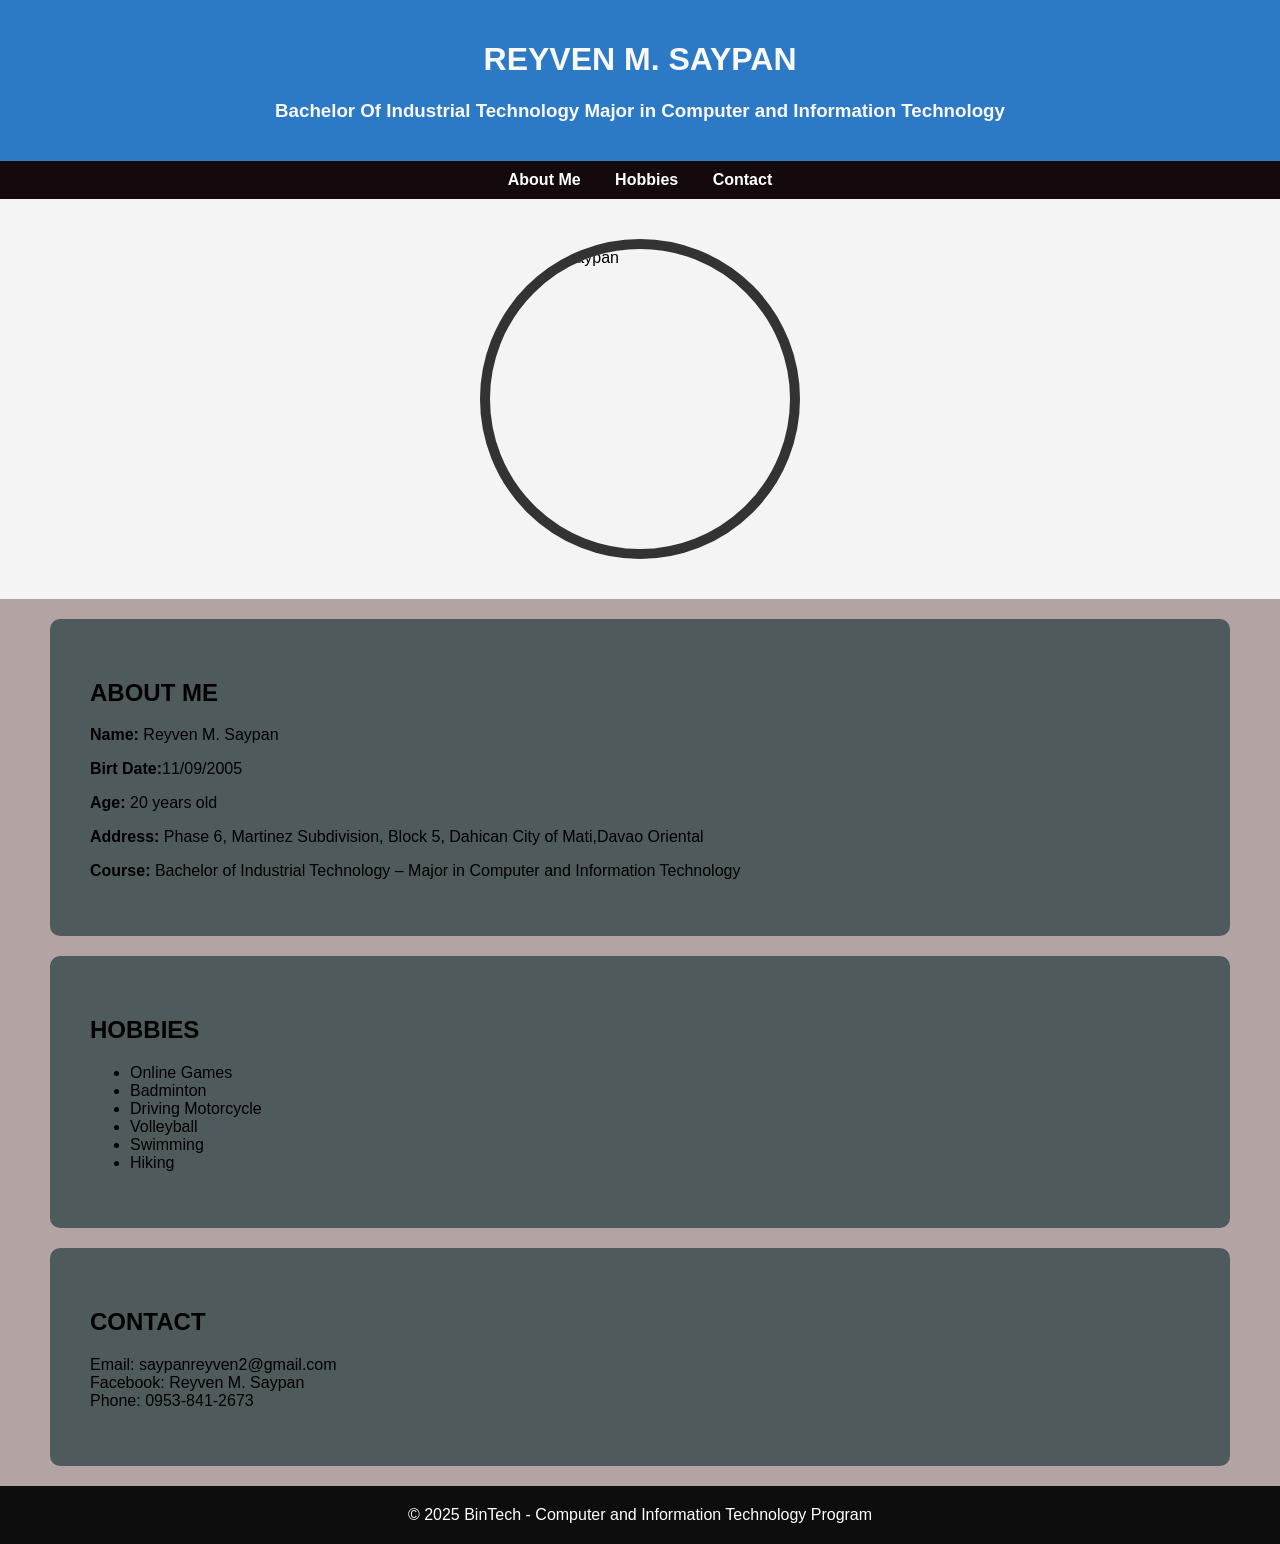
==== index.html @ d01f58cd "Add files via upload" ====
<!DOCTYPE html>
<html lang="en">
<head>
    <meta charset="UTF-8">
    <meta name="viewport" content="width=device-width, initial-scale=1.0">
    <title>saypan website</title>
<style>

 body {

 font-family: Arial, sans-serif; /* Sets the default font for the whole page */

 margin: 0; /* Removes default browser margin */

 background: #b3a3a3; /* Sets light gray background color */

 }

 header {

 background: #0a70cfca; /* Sets dark blue background for header */

 color: rgb(248, 248, 248); /* Sets header text color to white */

 padding: 20px; /* Adds space inside the header */

 text-align: center; /* Centers the header text */

 }

 nav {

 background: #14090d; /* Sets medium blue background for navigation bar */

 padding: 10px; /* Adds inner spacing for nav bar */

 text-align: center; /* Centers the nav links */

 }

 nav a {

 color: white; /* Sets link text color to white */

 margin: 0 15px; /* Adds horizontal spacing between menu items */

 text-decoration: none; /* Removes underline from links */

 font-weight: bold; /* Makes navigation text bold */

 }
 

 .hero{
  height: 400px;
  display: flex;
  justify-content: center;
  align-items: center;
  background: #f4f4f4;
}

.hero img{
  width: 300px;
  height: 300px;
  border-radius: 50%;
  object-fit: cover;
  border: 10px solid #000000ca;
}

 
 section {

 padding: 40px; /* Adds inner spacing inside sections */

 max-width: 1100px; /* Limits section width for better layout */

 margin: auto; /* Centers section in the page */

 background: rgb(79, 90, 92); /* Sets white background for content */

 margin-top: 20px; /* Adds space above each section */

 border-radius: 10px; /* Rounds the section corners */

 }

 h2 {

 color: #000000; /* Sets heading color to dark blue */

 }

 .footer {

 text-align: center; /* Centers footer text */

 padding: 20px; /* Adds padding inside footer */

 background: #0d0d0e; /* Sets footer background color */

 color: white; /* Sets footer text color */

 margin-top: 20px; /* Adds spacing above footer */

 }

</style>


</head>
<body>
    <header>

 <h1>REYVEN M. SAYPAN</h1>

 <h3>Bachelor Of Industrial Technology Major in Computer and Information Technology</h3>

 </header>

<nav>
  <a href="#about">About Me</a>
  <a href="#hobbies">Hobbies</a>
  <a href="#contact">Contact</a>
</nav>

<div class="hero">
  <img src="images/reyvensaypan.jpg" alt="Reyven Saypan">
</div>

<!-- ABOUT SECTION -->
<section id="about">
  <h2>ABOUT ME</h2>
  <p><strong>Name:</strong> Reyven M. Saypan</p>
  <p><strong>Birt Date:</strong>11/09/2005</p>
  <p><strong>Age:</strong> 20 years old</p>
  <p><strong>Address:</strong> Phase 6, Martinez Subdivision, Block 5, Dahican City of Mati,Davao Oriental</p>
  <p><strong>Course:</strong> Bachelor of Industrial Technology – Major in Computer and Information Technology</p>
</section>

<!-- HOBBIES SECTION -->
<section id="hobbies">
  <h2>HOBBIES</h2>
  <ul>
    <li>Online Games</li>
    <li>Badminton</li>
    <li>Driving Motorcycle</li>
    <li>Volleyball</li>
    <li>Swimming</li>
    <li>Hiking</li>
  </ul>
</section>

<!-- CONTACT SECTION -->
<section id="contact">
  <h2>CONTACT</h2>
  <p>
    Email: saypanreyven2@gmail.com <br>
    Facebook: Reyven M. Saypan <br>
    Phone: 0953-841-2673
  </p>
</section>


 


 <div class="footer">

 © 2025 BinTech - Computer and Information Technology Program

 </div>

</body>
</html>
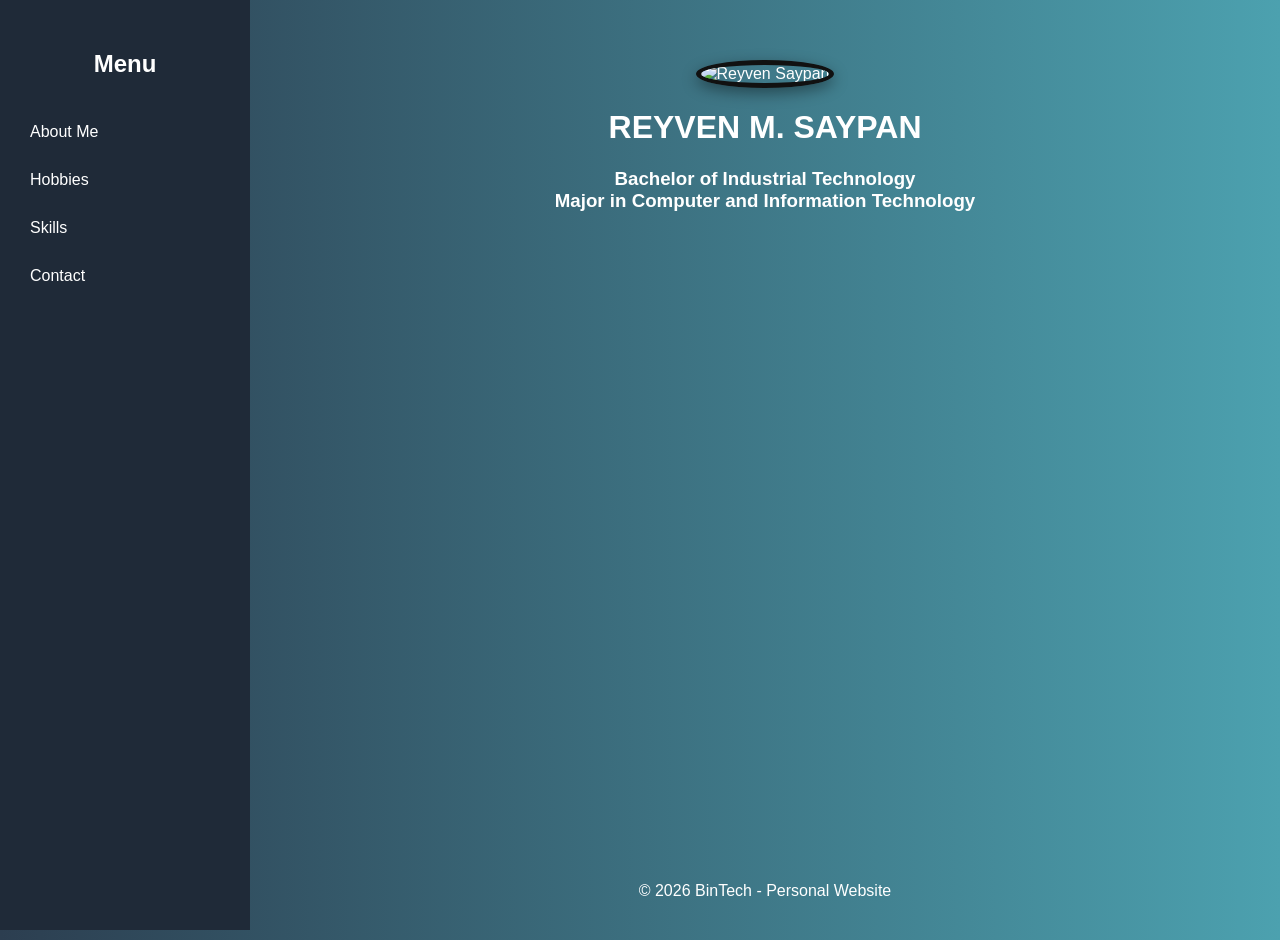
==== commit f71cc45a: "Add files via upload" ====
--- a/index.html
+++ b/index.html
@@ -1,174 +1,228 @@
 <!DOCTYPE html>
 <html lang="en">
 <head>
-    <meta charset="UTF-8">
-    <meta name="viewport" content="width=device-width, initial-scale=1.0">
-    <title>saypan website</title>
+<meta charset="UTF-8">
+<meta name="viewport" content="width=device-width, initial-scale=1.0">
+<title>Saypan Website</title>
+
 <style>
 
- body {
-
- font-family: Arial, sans-serif; /* Sets the default font for the whole page */
-
- margin: 0; /* Removes default browser margin */
-
- background: #b3a3a3; /* Sets light gray background color */
-
- }
-
- header {
-
- background: #0a70cfca; /* Sets dark blue background for header */
-
- color: rgb(248, 248, 248); /* Sets header text color to white */
-
- padding: 20px; /* Adds space inside the header */
-
- text-align: center; /* Centers the header text */
-
- }
-
- nav {
-
- background: #14090d; /* Sets medium blue background for navigation bar */
-
- padding: 10px; /* Adds inner spacing for nav bar */
-
- text-align: center; /* Centers the nav links */
-
- }
-
- nav a {
-
- color: white; /* Sets link text color to white */
-
- margin: 0 15px; /* Adds horizontal spacing between menu items */
-
- text-decoration: none; /* Removes underline from links */
-
- font-weight: bold; /* Makes navigation text bold */
-
- }
- 
-
- .hero{
-  height: 400px;
-  display: flex;
-  justify-content: center;
-  align-items: center;
-  background: #f4f4f4;
-}
-
-.hero img{
-  width: 300px;
-  height: 300px;
-  border-radius: 50%;
-  object-fit: cover;
-  border: 10px solid #000000ca;
-}
-
- 
- section {
-
- padding: 40px; /* Adds inner spacing inside sections */
-
- max-width: 1100px; /* Limits section width for better layout */
-
- margin: auto; /* Centers section in the page */
-
- background: rgb(79, 90, 92); /* Sets white background for content */
-
- margin-top: 20px; /* Adds space above each section */
-
- border-radius: 10px; /* Rounds the section corners */
-
- }
-
- h2 {
-
- color: #000000; /* Sets heading color to dark blue */
-
- }
-
- .footer {
-
- text-align: center; /* Centers footer text */
-
- padding: 20px; /* Adds padding inside footer */
-
- background: #0d0d0e; /* Sets footer background color */
-
- color: white; /* Sets footer text color */
-
- margin-top: 20px; /* Adds spacing above footer */
-
- }
+/* ===== GLOBAL ===== */
+body {
+    margin: 0;
+    font-family: Arial, sans-serif;
+    background: linear-gradient(to right, #2c3e50, #4ca1af);
+    display: flex;
+    min-height: 100vh;
+}
+
+/* ===== SIDEBAR ===== */
+.sidebar {
+    width: 250px;
+    background: #1f2a38;
+    height: 100vh;
+    padding-top: 30px;
+    position: fixed;
+    left: 0;
+    top: 0;
+    transition: 0.4s;
+}
+
+.sidebar h2 {
+    color: white;
+    text-align: center;
+    margin-bottom: 30px;
+}
+
+.sidebar button {
+    display: block;
+    width: 100%;
+    padding: 15px;
+    background: none;
+    border: none;
+    color: white;
+    text-align: left;
+    padding-left: 30px;
+    font-size: 16px;
+    cursor: pointer;
+    transition: 0.3s;
+}
+
+.sidebar button:hover {
+    background: #4ca1af;
+    padding-left: 40px;
+}
+
+/* ===== MAIN CONTENT ===== */
+.main {
+    margin-left: 250px;
+    padding: 20px;
+    width: 100%;
+    display: flex;
+    flex-direction: column;
+    min-height: 100vh;
+}
+
+
+/* ===== HEADER ===== */
+header {
+    text-align: center;
+    padding: 40px 20px;
+    color: white;
+}
+
+.profile-pic {
+    width: 180px;
+    height: 180px;
+    border-radius: 50%;
+    object-fit: cover;
+    border: 5px solid #111;
+    box-shadow: 0 5px 15px rgba(0,0,0,0.4);
+    animation: fadeIn 1s ease-in-out;
+}
+
+/* ===== SECTIONS ===== */
+section {
+    display: none;
+    background: white;
+    padding: 30px;
+    margin: 20px auto;
+    border-radius: 12px;
+    max-width: 900px;
+    box-shadow: 0 5px 15px rgba(0,0,0,0.3);
+    animation: fadeIn 0.5s ease-in-out;
+}
+
+h2 {
+    text-align: center;
+    color: #1f2a38;
+}
+
+/* ===== FOOTER ===== */
+.footer {
+    text-align: center;
+    padding: 20px;
+    color: white;
+    margin-top: auto;
+}
+
+/* ===== ANIMATION ===== */
+@keyframes fadeIn {
+    from {opacity: 0; transform: translateY(10px);}
+    to {opacity: 1; transform: translateY(0);}
+}
+
+/* ===== RESPONSIVE ===== */
+@media (max-width: 768px) {
+    body {
+        flex-direction: column;
+    }
+
+    .sidebar {
+        position: relative;
+        width: 100%;
+        height: auto;
+        display: flex;
+        justify-content: space-around;
+    }
+
+    .sidebar button {
+        text-align: center;
+        padding-left: 0;
+    }
+
+    .main {
+        margin-left: 0;
+    }
+}
 
 </style>
-
-
 </head>
+
 <body>
-    <header>
-
- <h1>REYVEN M. SAYPAN</h1>
-
- <h3>Bachelor Of Industrial Technology Major in Computer and Information Technology</h3>
-
- </header>
-
-<nav>
-  <a href="#about">About Me</a>
-  <a href="#hobbies">Hobbies</a>
-  <a href="#contact">Contact</a>
-</nav>
-
-<div class="hero">
-  <img src="images/reyvensaypan.jpg" alt="Reyven Saypan">
+
+<!-- SIDEBAR -->
+<div class="sidebar">
+    <h2>Menu</h2>
+    <button onclick="showSection('about')">About Me</button>
+    <button onclick="showSection('hobbies')">Hobbies</button>
+    <button onclick="showSection('skills')">Skills</button>
+    <button onclick="showSection('contact')">Contact</button>
 </div>
 
-<!-- ABOUT SECTION -->
+<!-- MAIN CONTENT -->
+<div class="main">
+
+<header>
+    <img src="images/saypan.jfif" alt="Reyven Saypan" class="profile-pic">
+    <h1>REYVEN M. SAYPAN</h1>
+    <h3>Bachelor of Industrial Technology<br>
+    Major in Computer and Information Technology</h3>
+</header>
+
+<!-- ABOUT -->
 <section id="about">
-  <h2>ABOUT ME</h2>
-  <p><strong>Name:</strong> Reyven M. Saypan</p>
-  <p><strong>Birt Date:</strong>11/09/2005</p>
-  <p><strong>Age:</strong> 20 years old</p>
-  <p><strong>Address:</strong> Phase 6, Martinez Subdivision, Block 5, Dahican City of Mati,Davao Oriental</p>
-  <p><strong>Course:</strong> Bachelor of Industrial Technology – Major in Computer and Information Technology</p>
-</section>
-
-<!-- HOBBIES SECTION -->
+    <h2>About Me</h2>
+    <p><strong>Name:</strong> Reyven M. Saypan</p>
+    <p><strong>Birth Date:</strong> November 9, 2005</p>
+    <p><strong>Age:</strong> 20 years old</p>
+    <p><strong>Address:</strong> Phase 6, Martinez Subdivision, Block 5, Dahican, City of Mati, Davao Oriental</p>
+    <p><strong>Course:</strong> Bachelor of Industrial Technology – Major in Computer and Information Technology</p>
+</section>
+
+<!-- HOBBIES -->
 <section id="hobbies">
-  <h2>HOBBIES</h2>
-  <ul>
-    <li>Online Games</li>
-    <li>Badminton</li>
-    <li>Driving Motorcycle</li>
-    <li>Volleyball</li>
-    <li>Swimming</li>
-    <li>Hiking</li>
-  </ul>
-</section>
-
-<!-- CONTACT SECTION -->
+    <h2>Hobbies</h2>
+    <ul>
+        <li>Online Games</li>
+        <li>Badminton</li>
+        <li>Driving Motorcycle</li>
+        <li>Volleyball</li>
+        <li>Swimming</li>
+        <li>Hiking</li>
+    </ul>
+</section>
+
+<!-- SKILLS -->
+<section id="skills">
+    <h2>Skills</h2>
+    <ul>
+        <li>Teamwork</li>
+        <li>Time Management</li>
+        <li>Problem Solving</li>
+    </ul>
+</section>
+
+<!-- CONTACT -->
 <section id="contact">
-  <h2>CONTACT</h2>
-  <p>
-    Email: saypanreyven2@gmail.com <br>
-    Facebook: Reyven M. Saypan <br>
-    Phone: 0953-841-2673
-  </p>
-</section>
-
-
- 
-
-
- <div class="footer">
-
- © 2025 BinTech - Computer and Information Technology Program
-
- </div>
+    <h2>Contact</h2>
+    <p>
+        Email: saypanreyven2@gmail.com <br>
+        Facebook: 
+        <a href="https://www.facebook.com/reyven.m.saypan" target="_blank">
+        Reyven M. Saypan</a><br>
+        Phone: 0953-841-2673
+    </p>
+</section>
+
+<div class="footer">
+    © 2026 BinTech - Personal Website
+</div>
+
+</div>
+
+<!-- JAVASCRIPT -->
+<script>
+function showSection(sectionId) {
+    var sections = document.querySelectorAll("section");
+
+    sections.forEach(function(section) {
+        section.style.display = "none";
+    });
+
+    document.getElementById(sectionId).style.display = "block";
+}
+</script>
 
 </body>
-</html>+</html>
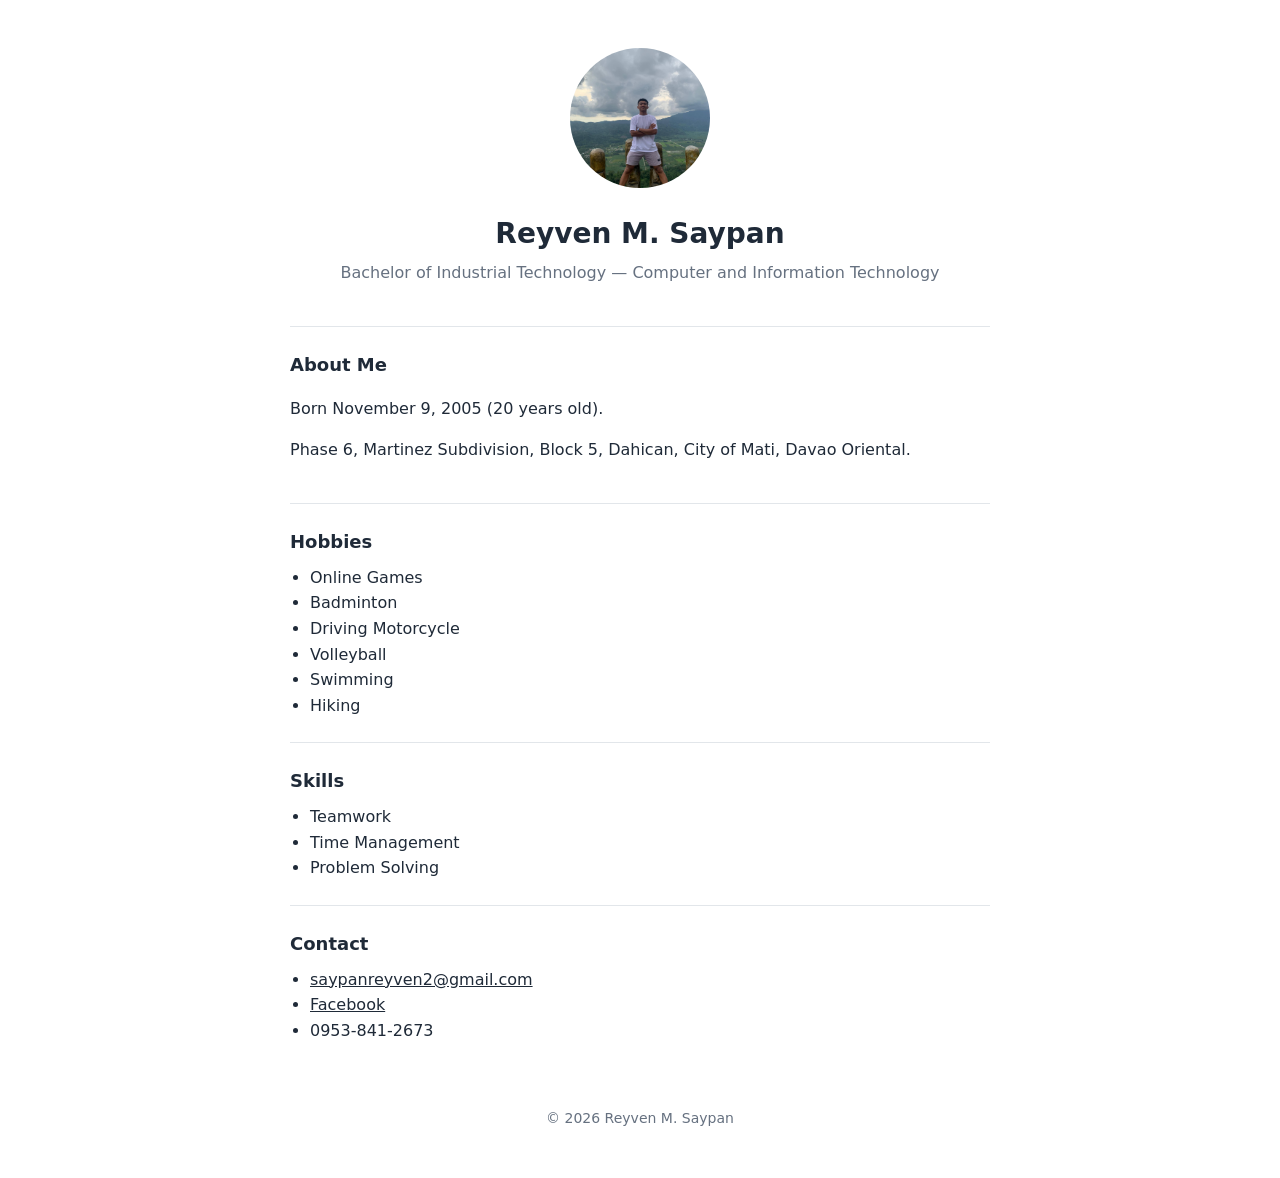
==== commit c743a6bd: "Simplify site design to minimal single-page layout Co-Authored-By: Devin AI <158243242+devin-ai-inte" ====
--- a/index.html
+++ b/index.html
@@ -3,226 +3,56 @@
 <head>
 <meta charset="UTF-8">
 <meta name="viewport" content="width=device-width, initial-scale=1.0">
-<title>Saypan Website</title>
-
-<style>
-
-/* ===== GLOBAL ===== */
-body {
-    margin: 0;
-    font-family: Arial, sans-serif;
-    background: linear-gradient(to right, #2c3e50, #4ca1af);
-    display: flex;
-    min-height: 100vh;
-}
-
-/* ===== SIDEBAR ===== */
-.sidebar {
-    width: 250px;
-    background: #1f2a38;
-    height: 100vh;
-    padding-top: 30px;
-    position: fixed;
-    left: 0;
-    top: 0;
-    transition: 0.4s;
-}
-
-.sidebar h2 {
-    color: white;
-    text-align: center;
-    margin-bottom: 30px;
-}
-
-.sidebar button {
-    display: block;
-    width: 100%;
-    padding: 15px;
-    background: none;
-    border: none;
-    color: white;
-    text-align: left;
-    padding-left: 30px;
-    font-size: 16px;
-    cursor: pointer;
-    transition: 0.3s;
-}
-
-.sidebar button:hover {
-    background: #4ca1af;
-    padding-left: 40px;
-}
-
-/* ===== MAIN CONTENT ===== */
-.main {
-    margin-left: 250px;
-    padding: 20px;
-    width: 100%;
-    display: flex;
-    flex-direction: column;
-    min-height: 100vh;
-}
-
-
-/* ===== HEADER ===== */
-header {
-    text-align: center;
-    padding: 40px 20px;
-    color: white;
-}
-
-.profile-pic {
-    width: 180px;
-    height: 180px;
-    border-radius: 50%;
-    object-fit: cover;
-    border: 5px solid #111;
-    box-shadow: 0 5px 15px rgba(0,0,0,0.4);
-    animation: fadeIn 1s ease-in-out;
-}
-
-/* ===== SECTIONS ===== */
-section {
-    display: none;
-    background: white;
-    padding: 30px;
-    margin: 20px auto;
-    border-radius: 12px;
-    max-width: 900px;
-    box-shadow: 0 5px 15px rgba(0,0,0,0.3);
-    animation: fadeIn 0.5s ease-in-out;
-}
-
-h2 {
-    text-align: center;
-    color: #1f2a38;
-}
-
-/* ===== FOOTER ===== */
-.footer {
-    text-align: center;
-    padding: 20px;
-    color: white;
-    margin-top: auto;
-}
-
-/* ===== ANIMATION ===== */
-@keyframes fadeIn {
-    from {opacity: 0; transform: translateY(10px);}
-    to {opacity: 1; transform: translateY(0);}
-}
-
-/* ===== RESPONSIVE ===== */
-@media (max-width: 768px) {
-    body {
-        flex-direction: column;
-    }
-
-    .sidebar {
-        position: relative;
-        width: 100%;
-        height: auto;
-        display: flex;
-        justify-content: space-around;
-    }
-
-    .sidebar button {
-        text-align: center;
-        padding-left: 0;
-    }
-
-    .main {
-        margin-left: 0;
-    }
-}
-
-</style>
+<title>Reyven M. Saypan</title>
+<link rel="stylesheet" href="style.css">
 </head>
-
 <body>
 
-<!-- SIDEBAR -->
-<div class="sidebar">
-    <h2>Menu</h2>
-    <button onclick="showSection('about')">About Me</button>
-    <button onclick="showSection('hobbies')">Hobbies</button>
-    <button onclick="showSection('skills')">Skills</button>
-    <button onclick="showSection('contact')">Contact</button>
-</div>
-
-<!-- MAIN CONTENT -->
-<div class="main">
-
 <header>
-    <img src="images/saypan.jfif" alt="Reyven Saypan" class="profile-pic">
-    <h1>REYVEN M. SAYPAN</h1>
-    <h3>Bachelor of Industrial Technology<br>
-    Major in Computer and Information Technology</h3>
+    <img src="reyvensaypan.jpg" alt="Reyven M. Saypan" class="photo">
+    <h1>Reyven M. Saypan</h1>
+    <p>Bachelor of Industrial Technology — Computer and Information Technology</p>
 </header>
 
-<!-- ABOUT -->
-<section id="about">
-    <h2>About Me</h2>
-    <p><strong>Name:</strong> Reyven M. Saypan</p>
-    <p><strong>Birth Date:</strong> November 9, 2005</p>
-    <p><strong>Age:</strong> 20 years old</p>
-    <p><strong>Address:</strong> Phase 6, Martinez Subdivision, Block 5, Dahican, City of Mati, Davao Oriental</p>
-    <p><strong>Course:</strong> Bachelor of Industrial Technology – Major in Computer and Information Technology</p>
-</section>
+<main>
+    <section>
+        <h2>About Me</h2>
+        <p>Born November 9, 2005 (20 years old).</p>
+        <p>Phase 6, Martinez Subdivision, Block 5, Dahican, City of Mati, Davao Oriental.</p>
+    </section>
 
-<!-- HOBBIES -->
-<section id="hobbies">
-    <h2>Hobbies</h2>
-    <ul>
-        <li>Online Games</li>
-        <li>Badminton</li>
-        <li>Driving Motorcycle</li>
-        <li>Volleyball</li>
-        <li>Swimming</li>
-        <li>Hiking</li>
-    </ul>
-</section>
+    <section>
+        <h2>Hobbies</h2>
+        <ul>
+            <li>Online Games</li>
+            <li>Badminton</li>
+            <li>Driving Motorcycle</li>
+            <li>Volleyball</li>
+            <li>Swimming</li>
+            <li>Hiking</li>
+        </ul>
+    </section>
 
-<!-- SKILLS -->
-<section id="skills">
-    <h2>Skills</h2>
-    <ul>
-        <li>Teamwork</li>
-        <li>Time Management</li>
-        <li>Problem Solving</li>
-    </ul>
-</section>
+    <section>
+        <h2>Skills</h2>
+        <ul>
+            <li>Teamwork</li>
+            <li>Time Management</li>
+            <li>Problem Solving</li>
+        </ul>
+    </section>
 
-<!-- CONTACT -->
-<section id="contact">
-    <h2>Contact</h2>
-    <p>
-        Email: saypanreyven2@gmail.com <br>
-        Facebook: 
-        <a href="https://www.facebook.com/reyven.m.saypan" target="_blank">
-        Reyven M. Saypan</a><br>
-        Phone: 0953-841-2673
-    </p>
-</section>
+    <section>
+        <h2>Contact</h2>
+        <ul>
+            <li><a href="mailto:saypanreyven2@gmail.com">saypanreyven2@gmail.com</a></li>
+            <li><a href="https://www.facebook.com/reyven.m.saypan">Facebook</a></li>
+            <li>0953-841-2673</li>
+        </ul>
+    </section>
+</main>
 
-<div class="footer">
-    © 2026 BinTech - Personal Website
-</div>
-
-</div>
-
-<!-- JAVASCRIPT -->
-<script>
-function showSection(sectionId) {
-    var sections = document.querySelectorAll("section");
-
-    sections.forEach(function(section) {
-        section.style.display = "none";
-    });
-
-    document.getElementById(sectionId).style.display = "block";
-}
-</script>
+<footer>© 2026 Reyven M. Saypan</footer>
 
 </body>
 </html>
--- a/style.css
+++ b/style.css
@@ -0,0 +1,63 @@
+:root {
+    --text: #1f2a38;
+    --muted: #667180;
+    --line: #e2e6ea;
+}
+
+body {
+    margin: 0 auto;
+    padding: 48px 20px;
+    max-width: 700px;
+    font-family: system-ui, Arial, sans-serif;
+    line-height: 1.6;
+    color: var(--text);
+    background: #fff;
+}
+
+header {
+    text-align: center;
+    margin-bottom: 40px;
+}
+
+.photo {
+    width: 140px;
+    height: 140px;
+    border-radius: 50%;
+    object-fit: cover;
+}
+
+h1 {
+    margin: 16px 0 4px;
+    font-size: 28px;
+}
+
+header p {
+    margin: 0;
+    color: var(--muted);
+}
+
+h2 {
+    margin: 0 0 8px;
+    font-size: 18px;
+}
+
+section {
+    padding: 24px 0;
+    border-top: 1px solid var(--line);
+}
+
+ul {
+    margin: 0;
+    padding-left: 20px;
+}
+
+a {
+    color: inherit;
+}
+
+footer {
+    margin-top: 40px;
+    text-align: center;
+    color: var(--muted);
+    font-size: 14px;
+}
